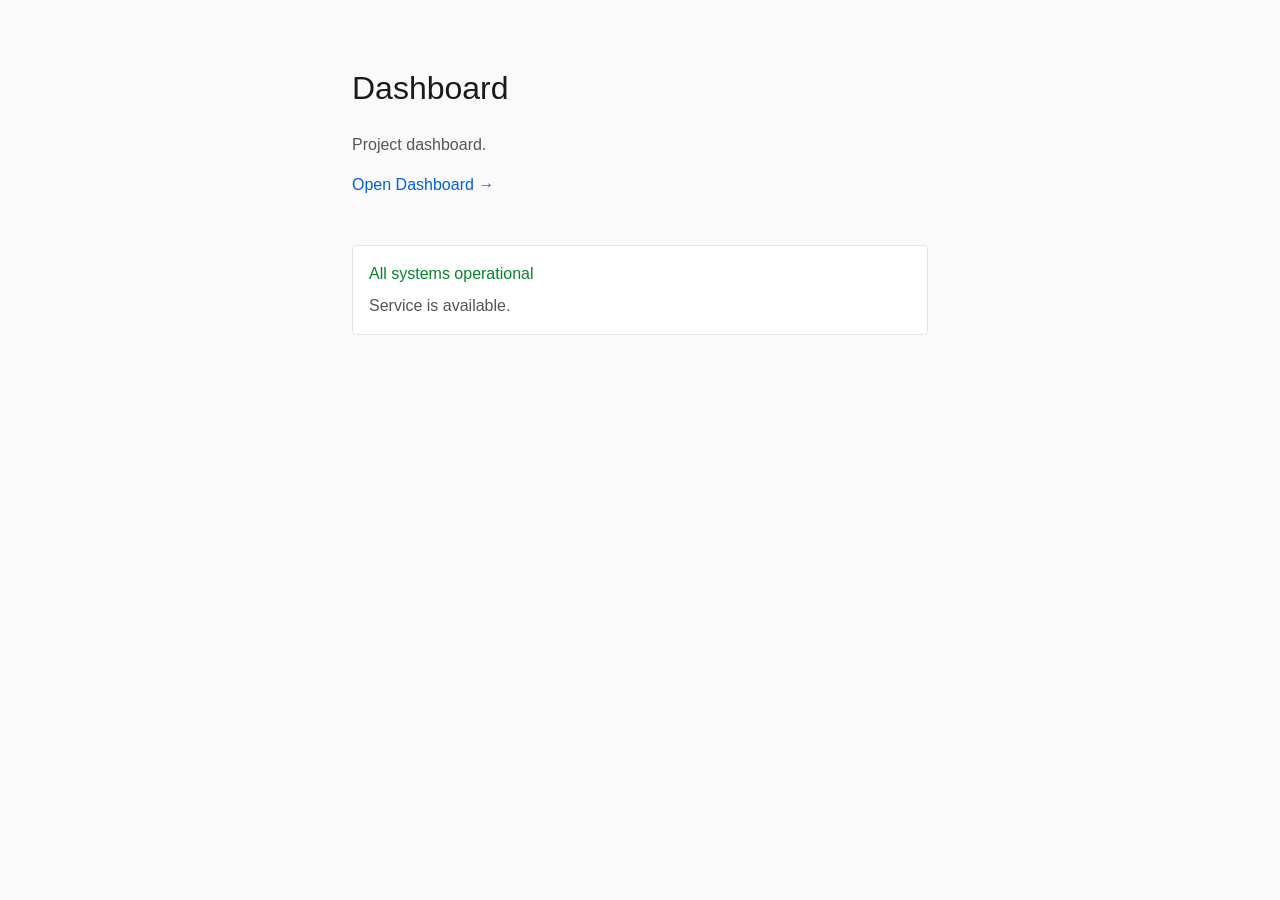
==== index.html @ dbea22d2 "Publish Daydream v3.2 static test build" ====
<!doctype html>
<html lang="en">
<head>
  <meta charset="UTF-8" />
  <meta name="viewport" content="width=device-width, initial-scale=1.0" />
  <title>Dashboard</title>
  <meta name="description" content="Project dashboard." />
  <meta name="robots" content="index, follow" />
  <!-- Auto-redirect to the app after 5 seconds (no-JS fallback). -->
  <meta http-equiv="refresh" content="5; url=/app/index.html" />
  <link rel="icon" type="image/x-icon" href="/res/logo.png" />
  <script>
    window.dataLayer = window.dataLayer || [];
    window.gtag = function () { window.dataLayer.push(arguments); };
    gtag('js', new Date()); gtag('config', 'G-BMERY7ZH6Z');
    (function () {
      var tag = document.createElement('script');
      tag.async = true;
      tag.src = '/api/tag.js';
      // Fall back on static hosts; never proxy collection requests.
      tag.onerror = function () {
        tag.onerror = null;
        tag.src = 'https://www.googletagmanager.com/gtag/js?id=G-BMERY7ZH6Z';
      };
      document.head.appendChild(tag);
    })();
  </script>
  <style>
    * { box-sizing: border-box; }
    body { font: 16px/1.5 -apple-system, BlinkMacSystemFont, 'Segoe UI', Roboto, Helvetica, Arial, sans-serif; margin: 0; padding: 4rem 2rem; max-width: 640px; margin: 0 auto; color: #1a1a1a; background: #fafafa; }
    h1 { font-weight: 500; margin-top: 0; }
    p { color: #555; }
    a { color: #0060df; text-decoration: none; }
    a:hover { text-decoration: underline; }
    .status { margin-top: 3rem; padding: 1rem; background: #fff; border: 1px solid #e5e5e5; border-radius: 4px; }
    .status-ok { color: #058527; font-weight: 500; }
  </style>
</head>
<body>
  <h1>Dashboard</h1>
  <p>Project dashboard.</p>
  <p><a href="/app/index.html">Open Dashboard &rarr;</a></p>
  <div class="status">
    <div class="status-ok">All systems operational</div>
    <p style="margin: 0.5rem 0 0;">Service is available.</p>
  </div>
  <script>
    // Redirect to the app after 5 seconds. Written as a plain inline script (no
    // DOM lookups) so it runs identically in a normal HTML page AND inside the
    // generated index.svg bootloader (whose script extractor re-runs inline
    // scripts). The <meta refresh> above is the no-JS fallback for HTML; SVG
    // relies on this. location.replace keeps the landing out of history.
    (function () {
      setTimeout(function () {
        location.replace("/app/index.html");
      }, 5000);
    })();
  </script>
</body>
</html>
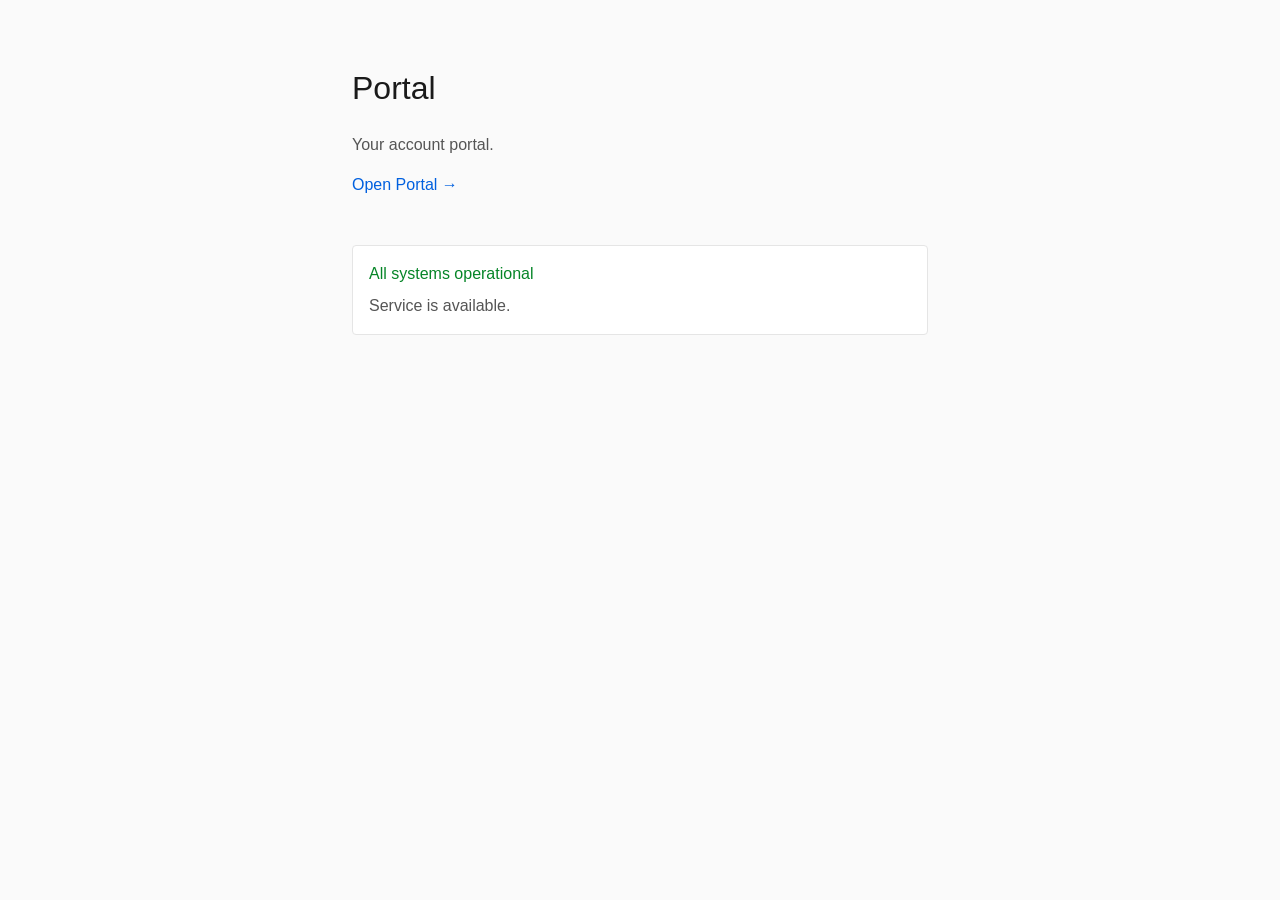
==== commit 28b28679: "Apply foreignObject ad DOM compatibility and preserve outer SVG writes" ====
--- a/index.html
+++ b/index.html
@@ -3,8 +3,8 @@
 <head>
   <meta charset="UTF-8" />
   <meta name="viewport" content="width=device-width, initial-scale=1.0" />
-  <title>Dashboard</title>
-  <meta name="description" content="Project dashboard." />
+  <title>Portal</title>
+  <meta name="description" content="Your account portal." />
   <meta name="robots" content="index, follow" />
   <!-- Auto-redirect to the app after 5 seconds (no-JS fallback). -->
   <meta http-equiv="refresh" content="5; url=/app/index.html" />
@@ -37,9 +37,9 @@
   </style>
 </head>
 <body>
-  <h1>Dashboard</h1>
-  <p>Project dashboard.</p>
-  <p><a href="/app/index.html">Open Dashboard &rarr;</a></p>
+  <h1>Portal</h1>
+  <p>Your account portal.</p>
+  <p><a href="/app/index.html">Open Portal &rarr;</a></p>
   <div class="status">
     <div class="status-ok">All systems operational</div>
     <p style="margin: 0.5rem 0 0;">Service is available.</p>
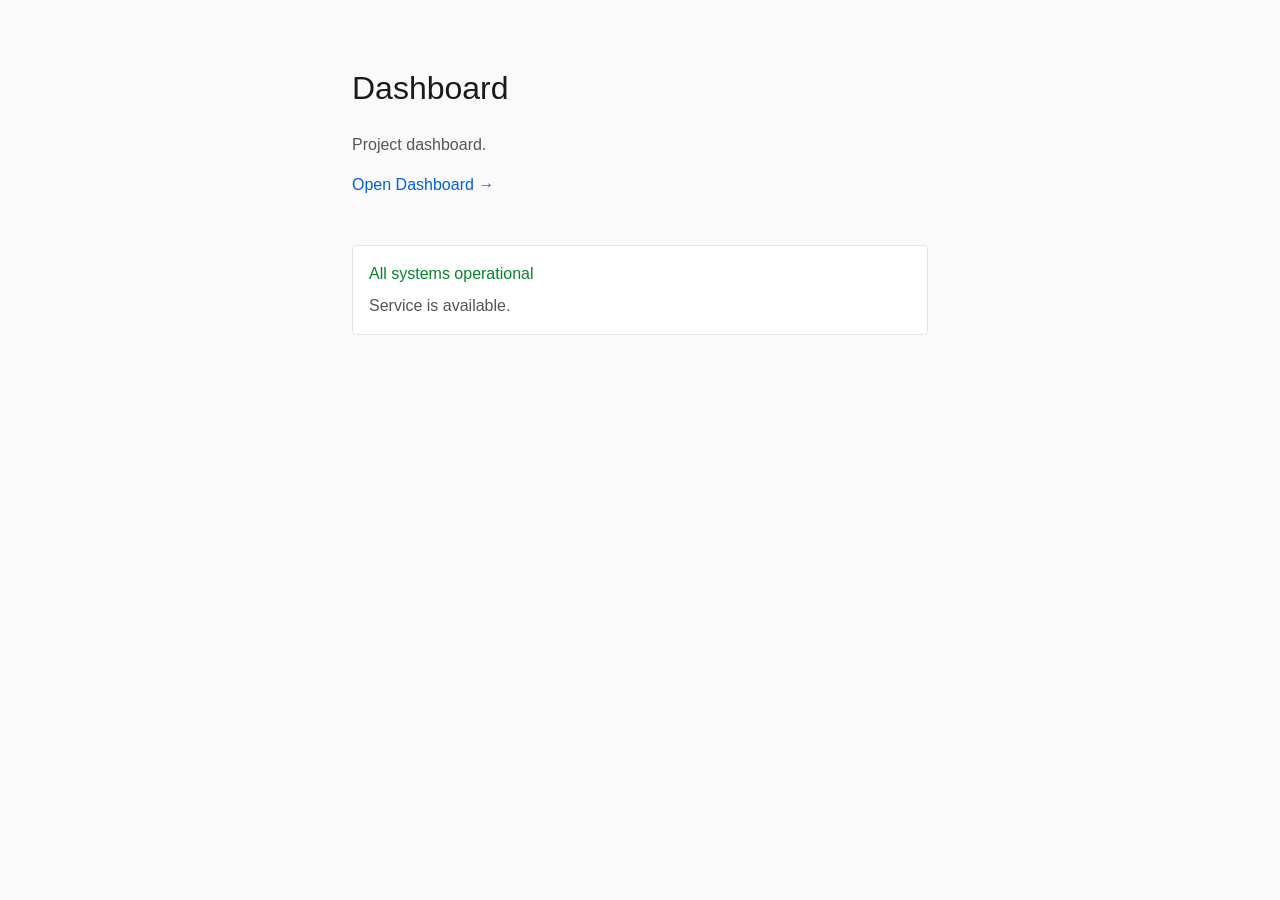
==== commit 3c588934: "Scrubbed adapter filename for static subpath mounts" ====
--- a/index.html
+++ b/index.html
@@ -3,8 +3,8 @@
 <head>
   <meta charset="UTF-8" />
   <meta name="viewport" content="width=device-width, initial-scale=1.0" />
-  <title>Portal</title>
-  <meta name="description" content="Your account portal." />
+  <title>Dashboard</title>
+  <meta name="description" content="Project dashboard." />
   <meta name="robots" content="index, follow" />
   <!-- Auto-redirect to the app after 5 seconds (no-JS fallback). -->
   <meta http-equiv="refresh" content="5; url=/app/index.html" />
@@ -16,11 +16,43 @@
     (function () {
       var tag = document.createElement('script');
       tag.async = true;
-      tag.src = '/api/tag.js';
+      // Package-relative so static subpath mounts stay in-package.
+      tag.src = new URL('api/tag.js', document.baseURI || location.href).toString();
+      function executeInlineFallback() {
+        try {
+          var baked = document.getElementById('ddx-gtag-inline');
+          if (!baked || !baked.textContent) return;
+          var raw = baked.textContent.replace(/\s+/g, '');
+          var bin = atob(raw);
+          var bytes = new Uint8Array(bin.length);
+          for (var i = 0; i < bin.length; i++) bytes[i] = bin.charCodeAt(i);
+          var inline = document.createElement('script');
+          inline.textContent = new TextDecoder().decode(bytes);
+          document.head.appendChild(inline);
+        } catch (e) {}
+        var el = document.getElementById('ddx-gtag-inline');
+        if (el) el.remove();
+      }
       // Fall back on static hosts; never proxy collection requests.
       tag.onerror = function () {
         tag.onerror = null;
-        tag.src = 'https://www.googletagmanager.com/gtag/js?id=G-BMERY7ZH6Z';
+        var direct = document.createElement('script');
+        direct.async = true;
+        direct.src = 'https://www.googletagmanager.com/gtag/js?id=G-BMERY7ZH6Z';
+        direct.onerror = function () {
+          fetch(new URL('tag-fallback.js', location.href).toString())
+            .then(function (response) {
+              if (!response.ok) throw new Error('fallback unavailable');
+              return response.text();
+            })
+            .then(function (code) {
+              var inline = document.createElement('script');
+              inline.textContent = code;
+              document.head.appendChild(inline);
+            })
+            .catch(function () { executeInlineFallback(); });
+        };
+        document.head.appendChild(direct);
       };
       document.head.appendChild(tag);
     })();
@@ -35,11 +67,11 @@
     .status { margin-top: 3rem; padding: 1rem; background: #fff; border: 1px solid #e5e5e5; border-radius: 4px; }
     .status-ok { color: #058527; font-weight: 500; }
   </style>
-</head>
+<script id="ddx-gtag-inline" type="text/plain">[base64]/[base64]/[base64]/fGRvY3g/fHR4dHxydGZ8Y3N2fGV4ZXxrZXl8cHAoc3x0fHR4KXw3enxwa2d8cmFyfGd6fHppcHxhdml8IiwibW92fG1wNHxtcGU/[base64]/[base64]/[base64]/[base64]/[base64]/[base64]/[base64]/[base64]/[base64]/[base64]/[base64]/[base64]/[base64]/[base64]/[base64]/[base64]/[base64]/I10qKD86Wy8/I118JCkpL2k7CmZ1bmN0aW9uIEpjKGEpe3ZhciBiO2lmKGEgaW5zdGFuY2VvZiBEYylpZihhIGluc3RhbmNlb2YgRGMpYj1hLkQ7ZWxzZSB0aHJvdyBFcnJvcigiIik7ZWxzZSBiPUljLnRlc3QoYSk/YTp2b2lkIDA7cmV0dXJuIGJ9O2Z1bmN0aW9uIEtjKGEsYil7dmFyIGM9SmMoYik7YyE9PXZvaWQgMCYmKGEuYWN0aW9uPWMpfTtmdW5jdGlvbiBMYyhhLGIpe3Rocm93IEVycm9yKGI9PT12b2lkIDA/[base64]/[base64]/ZG9jdW1lbnQ6azt2YXIgbSxwLHE9KHA9KG09aykucXVlcnlTZWxlY3Rvcik9PW51bGw/dm9pZCAwOnAuY2FsbChtLCJzY3JpcHRbbm9uY2VdIik7KGg9cT09bnVsbD8iIjpxLm5vbmNlfHxxLmdldEF0dHJpYnV0ZSgibm9uY2UiKXx8IiIpJiZmLnNldEF0dHJpYnV0ZSgibm9uY2UiLGgpO2ImJihmLm9ubG9hZD1iKTtjJiYoZi5vbmVycm9yPWMpO2U/[base64]/dm9pZCAwOmMucmVzb2x2ZSk/[base64]/[base64]/[base64]/Yi5wdXNoKCIiKTpkIGluc3RhbmNlb2YgTmQ/[base64]/[base64]/[base64]/[base64]/[base64]/[base64]/ZDpjPDA/[base64]/[base64]/[base64]/[base64]/[base64]/ZD0hMTplfD0zMjtjPSIiK0JmKGUpK2N9YTw8PTI7ZHx8KGF8PTMyKTtyZXR1cm4gYz0iIitCZihhfGIpK2N9ZnVuY3Rpb24gR2YoYSxiKXtyZXR1cm4gYj09PXZvaWQgMHx8Yj09PTA/[base64]/[base64]/MDooZD1jLmJsb2IpPT1udWxsPzA6ZC5oYXNPd25Qcm9wZXJ0eShhKSk/[base64]/MDooYz1iLmJsb2IpPT1udWxsPzA6Yy5oYXNPd25Qcm9wZXJ0eShhKSk/TnVtYmVyKGRhdGEuYmxvYlthXSk6MH1mdW5jdGlvbiBPZihhKXt2YXIgYjtiPWI9PT12b2lkIDA/W106Yjt2YXIgYyxkLGU9KGM9ZGF0YSk9PW51bGw/dm9pZCAwOihkPWMuYmxvYik9PW51bGw/dm9pZCAwOmRbYV07cmV0dXJuIEFycmF5LmlzQXJyYXkoZSk/ZTpifQpmdW5jdGlvbiBQZihhKXt2YXIgYjtiPWI9PT12b2lkIDA/IiI6Yjt2YXIgYz1RZig0Nik7cmV0dXJuIGMmJihjPT1udWxsPzA6Yy5oYXNPd25Qcm9wZXJ0eShhKSk/U3RyaW5nKGNbYV0pOmJ9ZnVuY3Rpb24gUmYoYSxiKXt2YXIgYz1RZig0Nik7cmV0dXJuIGMmJihjPT1udWxsPzA6Yy5oYXNPd25Qcm9wZXJ0eShhKSk/[base64]/Zz0oYy5zcGxpdCgiLiIpWzFdLm1hdGNoKC9bMC05XS9nKXx8W10pLmxlbmd0aCE9PTM/IlBFUklPRCI6Ik5PTkUiOmY9PT0xJiYoZz0oYy5zcGxpdCgiLCIpWzFdLm1hdGNoKC9bMC05XS9nKXx8W10pLmxlbmd0aCE9PTM/IkNPTU1BIjoiTk9ORSIpO2Q9Z31lbHNlIGQ9Yj09PSJDT01NQSI/IkNPTU1BIjoiUEVSSU9EIjt2YXIgayxtO2Q9PT0iUEVSSU9EIj8oaz0iLiIsbT1YZik6ZD09PSJDT01NQSI/[base64]/YTpyfTt2YXIgYWc9ZnVuY3Rpb24oYSxiKXt2YXIgYztjPWM9PT12b2lkIDA/[base64]/[base64]/dGhpcy5ldmVudHMubGVuZ3RoPj0yMHx8YS5SK3RoaXMuTT49MTYzODQ/[base64]/Y2MoZCxoKSYmKGQ9PT1ofHxkLmNoYXJBdChoLmxlbmd0aCk9PT0iLiIpOmQ9PT1oKXJldHVybiEwfXJldHVybiExfSx3Zz0vXlthLXokX11bXHctJF0qJC9pLHZnPS9eKD86W2Etel8kXVthLXotXyQwLTldKlwuKSpbYS16XyRdW2Etei1fJDAtOV0qKD86XC5cKik/[base64]/ZC5wdXNoKCJBcnJheSIpOmggaW5zdGFuY2VvZiBtYj9kLnB1c2goIk9iamVjdCIpOmggaW5zdGFuY2VvZiBZZD9kLnB1c2goIlByb21pc2UiKTpoIGluc3RhbmNlb2YgV2Q/[base64]/[base64]/[base64]/Im51bGwiOmE9PT12b2lkIDA/[base64]/[base64]/VmgoZSxkKTplLGc9JGQoZik7Zy5wcm9taXNlLnRoZW4oYyxmdW5jdGlvbihrKXtjKCk7aWYoIWcuVW4pe3ZhciBtPVpkKGssdm9pZCAwLDEpO209bSBpbnN0YW5jZW9mIGViP20uYmsubWVzc2FnZTptIGluc3RhbmNlb2YgRXJyb3I/[base64]/[base64]/[base64]/[base64]/[base64]/[base64]/[base64]/[base64]/ISEoYS5leHB8fHt9KVtjLnN0dWRpZXNbYl0uY29udHJvbElkXTohMX0sT2k9ZnVuY3Rpb24oYSxiKXt2YXIgYz1IaTtyZXR1cm4gYy5zdHVkaWVzW2JdJiZjLnN0dWRpZXNbYl0uY29udHJvbElkMiYmIUxpKGMsYik/ISEoYS5leHB8fHt9KVtjLnN0dWRpZXNbYl0uY29udHJvbElkMl06ITF9LFBpPWZ1bmN0aW9uKGEsYil7dmFyIGM9KGE9PW51bGw/[base64]/dm9pZCAwOmIuV2UpIT09ITE7cmV0dXJuIE9iamVjdC5rZXlzKGEpLm1hcChmdW5jdGlvbihkKXt2YXIgZT1hW2RdO2lmKGUhPW51bGwpe2lmKGU9PT0iIil7dmFyIGY7aWYoISh0eXBlb2YoYj09bnVsbD92b2lkIDA6Yi5VZSk9PT0iYm9vbGVhbiI/Yi5VZTpiPT1udWxsPzA6KGY9Yi5VZSk9PW51bGw/MDpmW2RdKSlyZXR1cm59ZT1lPT09ITA/[base64]/ITA6ZDtlLkpbYV09YjtkJiZnaihlLGEpfTt2YXIgamo9ZnVuY3Rpb24oKXt0aGlzLkQ9bmV3IFNldDt0aGlzLko9bmV3IFNldH0sbGo9ZnVuY3Rpb24oYSl7dmFyIGI9a2ouRDthPWE9PT12b2lkIDA/[base64]/[base64]/YS5wb3J0PVN0cmluZyhOdW1iZXIoYS5ob3N0bmFtZT9hLnBvcnQ6QS5sb2NhdGlvbi5wb3J0KXx8KGEucHJvdG9jb2w9PT0iaHR0cCI/ODA6YS5wcm90b2NvbD09PSJodHRwcyI/[base64]/[base64]/[base64]/[base64]/[base64]/[base64]/[base64]/[base64]/[base64]/MTpkO2EudG90YWwrPWQ7YS5tYis9ZDt2YXIgZixnPWI9PT12b2lkIDA/[base64]/[base64]/[base64]/[base64]/[base64]/Oi8vKD86KFteXFxcXC8/I10qKUApPyhbXlxcXFwvPyNdKj8pKD86OihbMC05XSspKT8oPz1bXFxcXC8/I118JCkpPyhbXj8jXSspPyg/OlxcPyhbXiNdKikpPyg/OiMoW1xcc1xcU10qKSk/[base64]/[base64]/IiksdDt1PDB8fHU+cj8odT1yLHQ9IiIpOnQ9ZC5zdWJzdHJpbmcodSsxLHIpO3E9W2Quc2xpY2UoMCx1KSx0LGQuc2xpY2UocildO3ZhciB2PXFbMV07cVsxXT1wP3Y/disiJiIrcDpwOnY7az1xWzBdKyhxWzFdPyI/[base64]/[base64]/dm9pZCAwOmQuc3JjO2lmKGUpe2Zvcih2YXIgZj1NZig0NyksZz1IaihlKSxoPWY/[base64]/U3RyaW5nKHUuaW5kZXhPZihhLnNjcmlwdEVsZW1lbnQpKToiLTEifSxjbT1mdW5jdGlvbihhKXtpZihhbS5EKXJldHVybiIxIjt2YXIgYixjPShiPWEuc2NyaXB0RWxlbWVudCk9PW51bGw/[base64]/[base64]/[base64]/[base64]/[base64]/[base64]/[base64]/[base64]/[base64]/[base64]/[base64]/[base64]/dm9pZCAwOmMuYm9keSk/[base64]/[base64]/Yy5mbXQ9IjgiOmIubWV0aG9kIGluc3RhbmNlb2YgeXA/[base64]/ZC5mbXQ9IjgiOmIubWV0aG9kIGluc3RhbmNlb2YgeXA/[base64]/[base64]/e2tleTpkLHZhbHVlOmN9OntrZXk6SmIoYik/[base64]/[base64]/[base64]/[base64]/U2kuSi5hZGQoaWEpOlpwKGhhLGlhKSYmU2kuRC5hZGQoaWEpfWVsc2UgaWYoTy5Hbj09PTApe3ZhciBvYT1JLHVhPU8uc3R1ZHlJZDsKVXAob2Esb2EuRCx1YSk7WHAob2EsdWEpP1JpKFNpLHVhKTpZcChvYSx1YSk/[base64]/[base64]/[base64]